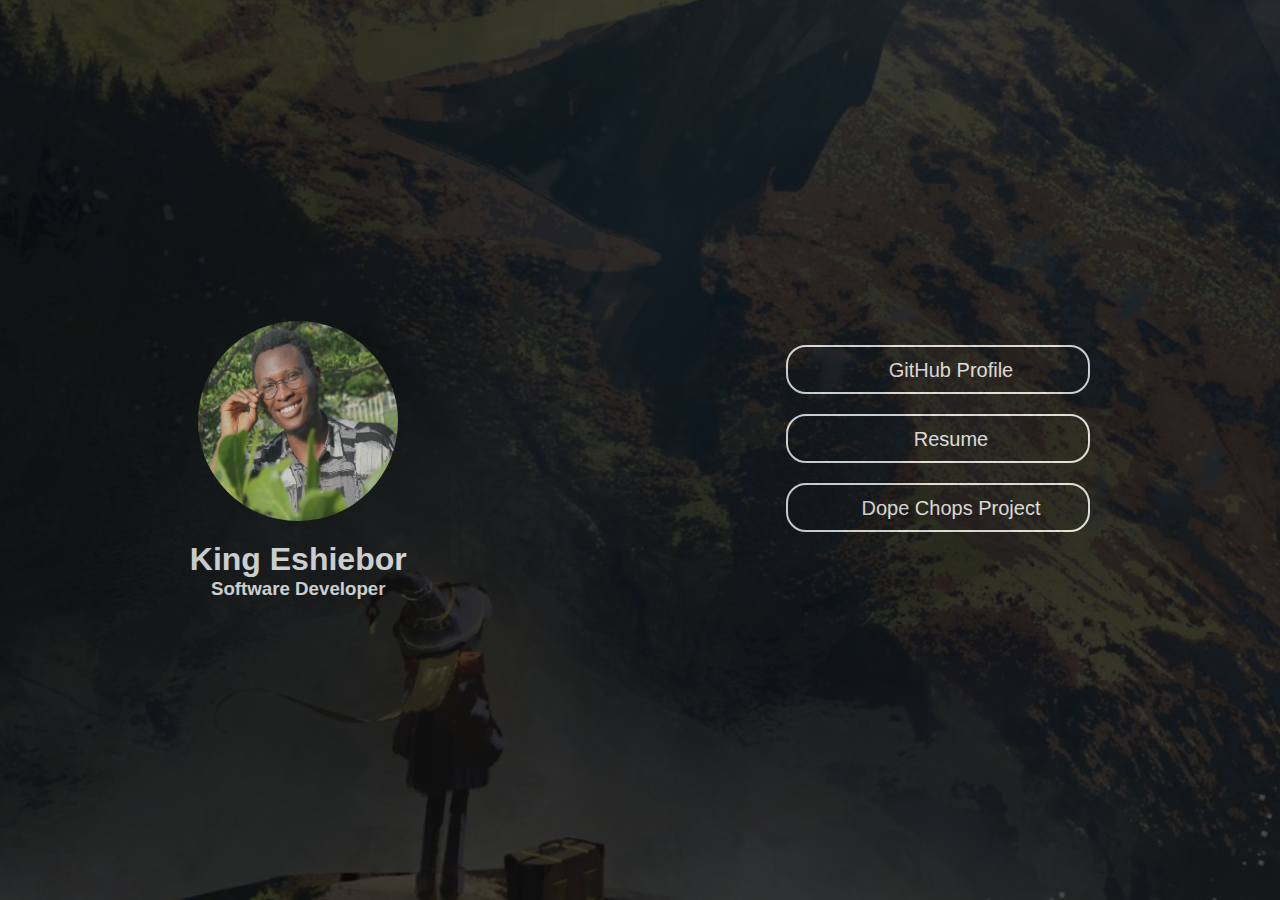
==== index.html @ 76c79ae7 "Added complete index page" ====
<!DOCTYPE html>
<html lang="en">
  <head>
    <meta charset="UTF-8" />
    <meta name="viewport" content="width=device-width, initial-scale=1.0" />
    <title>Bio</title>
    <link rel="shortcut icon" href="./assets/images/passport.jpg" type="image/x-icon">
    <link rel="stylesheet" href="./styles/style.css" />
  </head>
  <body>
    <div class="overlay">
      <div class="header">
        <img src="./assets/images/passport.jpg" alt="" />
        <h1>King Eshiebor</h1>
        <h3>Software Developer</h3>
      </div>
      <div>
        <div class="buttons">
          <a href="" target="_blank"
            ><img class="icons" src="./assets/icons/github.png" alt="Github" />
            GitHub Profile
          </a>
          <a href="" target="_blank">
            <img src="./assets/icons/resume.png" class="icons" alt="Resume" />
            Resume
          </a>
          <a href="" target="_blank"><img src="./assets/icons/verified.png" class="icons" alt="Dope Chops" /> Dope Chops Project </a>
        </div>
        <div class="socials">
          <a href="" target="_blank"><img class="icons" src="./assets/icons/linkedin.png" alt="LinkedIn" /></a>
        </div>
      </div>
    </div>
  </body>
</html>
---- styles/style.css ----
* {
  margin: 0;
  padding: 0;
  font-family: "Trebuchet MS", "Lucida Sans Unicode", "Lucida Grande",
    "Lucida Sans", Arial, sans-serif;
}

a {
  text-decoration: none;
}

.buttons a {
  color: white;
  padding: 10px 0px;
  border: 2px solid white;
  margin-top: 20px;
  border-radius: 20px;
  font-size: 20px;
  width: 300px;
  text-align: center;
}

a:hover {
  background-color: white;
  color: black;
}

body {
  background-image: url("../assets/images/mobile.jpg");
  background-size: cover;
  background-repeat: no-repeat;
  background-position: center;
  height: 100vh;
  position: relative;
}

.overlay {
  position: fixed;
  background-color: black;
  opacity: 0.7;
  height: 100%;
  width: 100%;
  display: flex;
  flex-direction: column;
  justify-content: center;
  align-items: center;
}

.header {
  display: flex;
  flex-direction: column;
  justify-content: center;
  align-items: center;
  color: white;
}

.header img {
  height: 100px;
  width: 100px;
  border-radius: 100%;
  margin: 20px 0px;
}

.buttons {
  display: flex;
  flex-direction: column;
  justify-content: center;
  align-items: center;
  padding-top: 50px;
}

.icons {
  width: 20px;
  height: 20px;
  color: white;
  opacity: 1;
  display: inline-block;
}

.socials {
  display: flex;
  margin-top: 20px;
  justify-content: center;
}

@media (min-width: 821px) {
  .overlay {
    display: flex;
    flex-direction: row;
    justify-content: space-around;
  }
  .buttons {
    padding-top: 0;
  }
  .header img {
    height: 200px;
    width: 200px;
  }
}
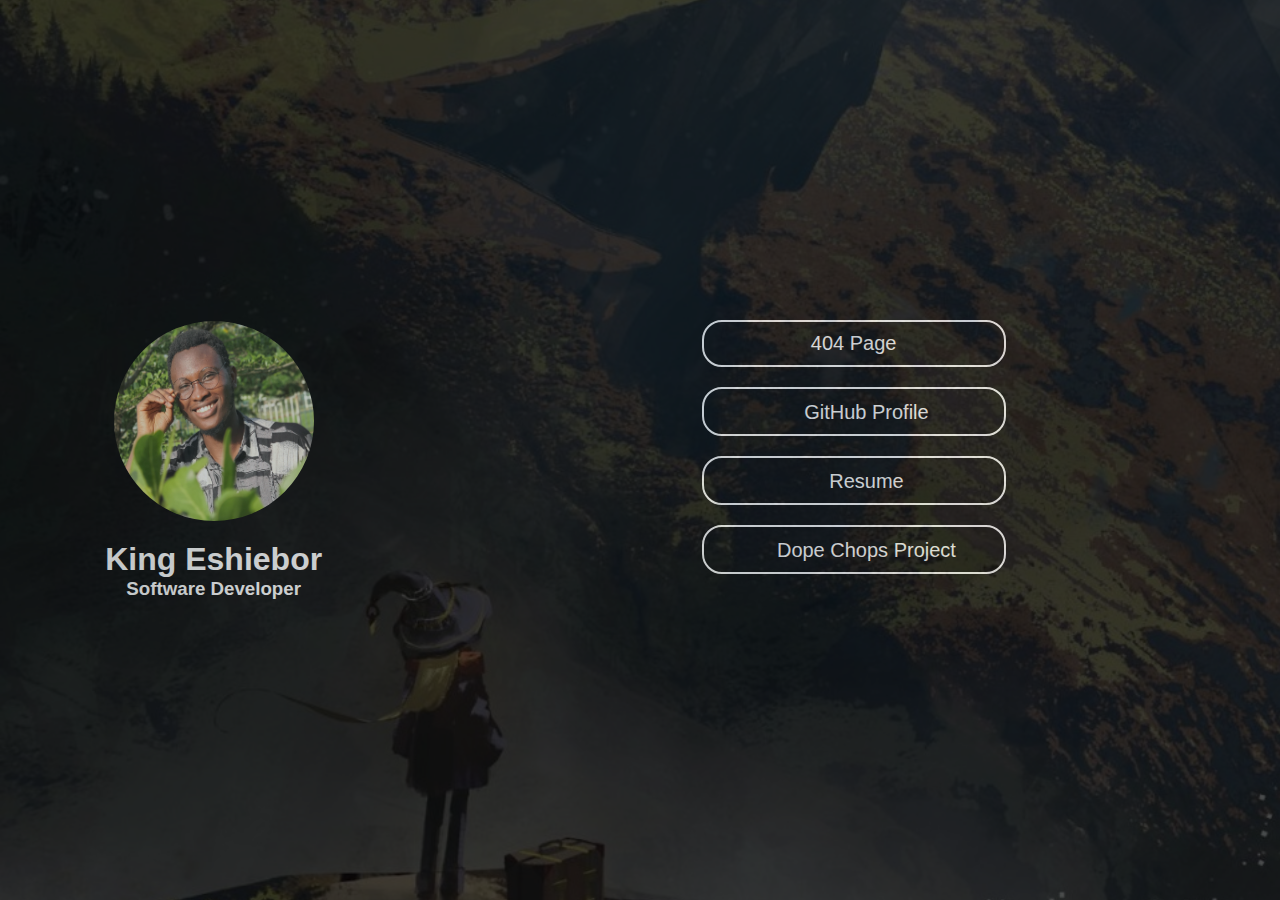
==== commit 0a1224c9: "Fixed Links" ====
--- a/index.html
+++ b/index.html
@@ -8,7 +8,7 @@
     <link rel="stylesheet" href="./styles/style.css" />
   </head>
   <body>
-    <div class="overlay">
+    <section class="overlay">
       <div class="header">
         <img src="./assets/images/passport.jpg" alt="" />
         <h1>King Eshiebor</h1>
@@ -16,20 +16,27 @@
       </div>
       <div>
         <div class="buttons">
-          <a href="" target="_blank"
+          <p>
+            A data analyst and aspiring fullstack developer. Alos a researcher and whiteboard animator
+          </p>
+          <a href="./page-not-found.html" target="_blank"
+            >
+            404 Page
+          </a>
+          <a href="https://github.com/kingalingaling/" target="_blank"
             ><img class="icons" src="./assets/icons/github.png" alt="Github" />
             GitHub Profile
           </a>
-          <a href="" target="_blank">
+          <a href="https://drive.google.com/file/d/1s7PQ1jBbFKJVBOUfia47-5EDNKu4K-Nw/view?usp=drive_link" target="_blank">
             <img src="./assets/icons/resume.png" class="icons" alt="Resume" />
             Resume
           </a>
-          <a href="" target="_blank"><img src="./assets/icons/verified.png" class="icons" alt="Dope Chops" /> Dope Chops Project </a>
+          <a href="https://dope-chops.web.app" target="_blank"><img src="./assets/icons/verified.png" class="icons" alt="Dope Chops" /> Dope Chops Project </a>
         </div>
         <div class="socials">
-          <a href="" target="_blank"><img class="icons" src="./assets/icons/linkedin.png" alt="LinkedIn" /></a>
+          <a href="https://www.linkedin.com/in/king-eshiebor-684600207" target="_blank"><img class="icons" src="./assets/icons/linkedin.png" alt="LinkedIn" /></a>
         </div>
       </div>
-    </div>
+    </section>
   </body>
 </html>
